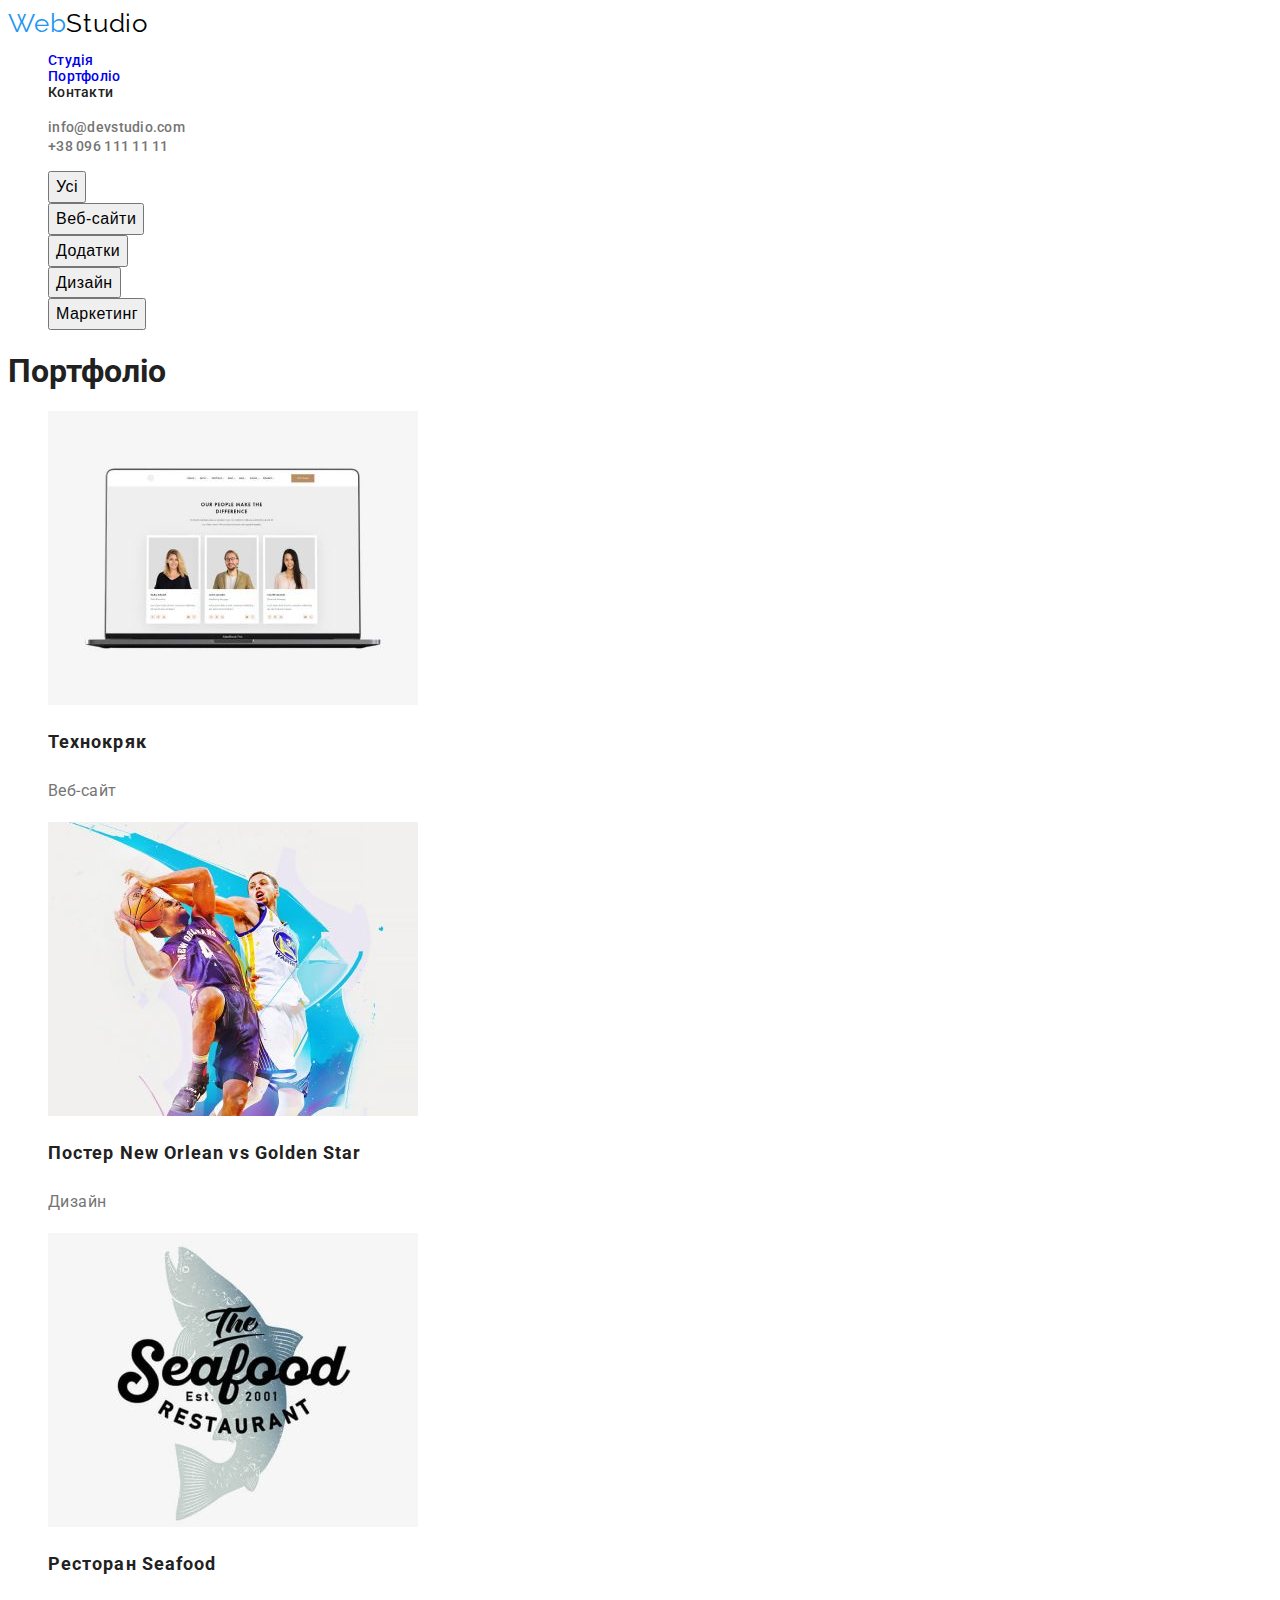
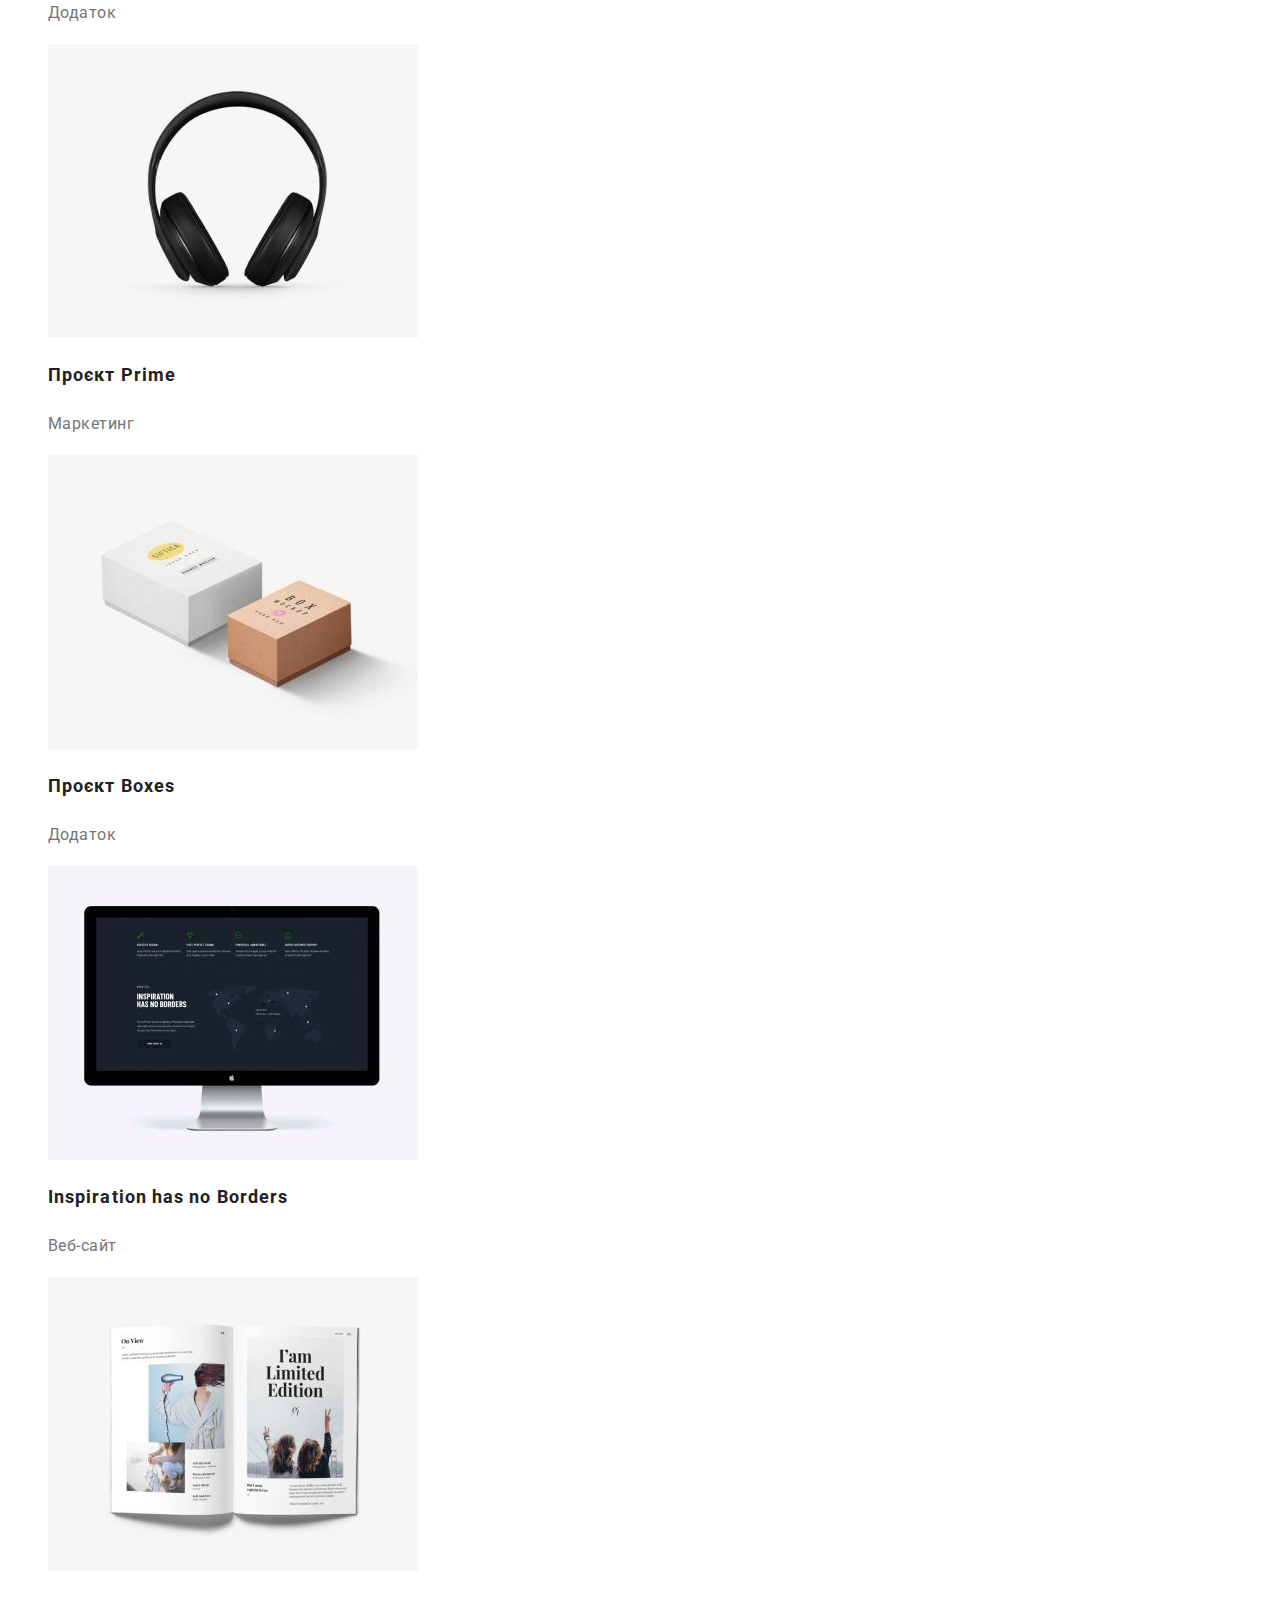
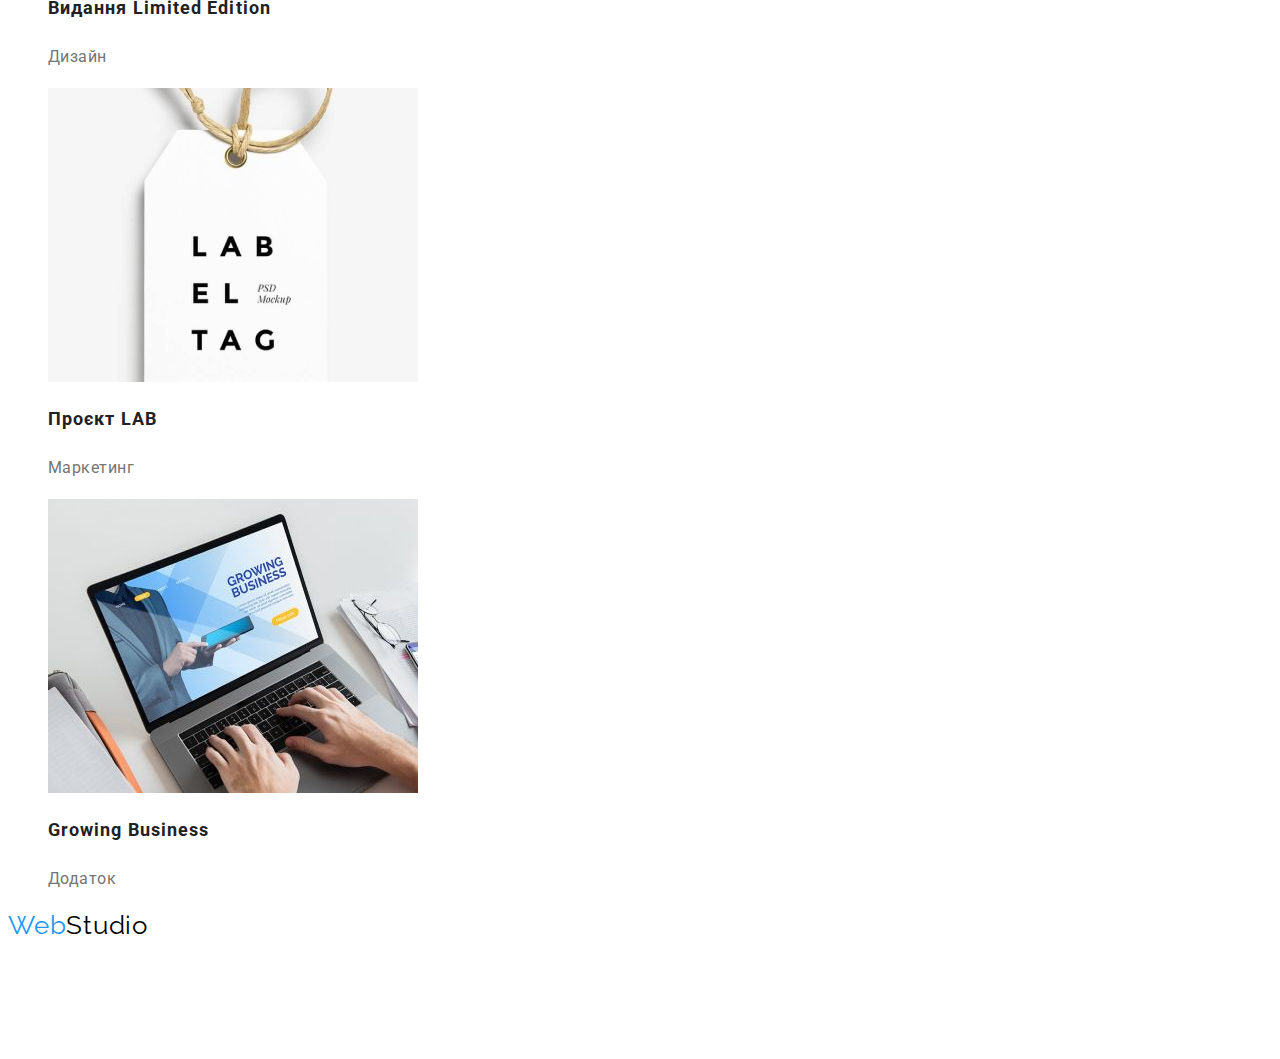
==== portfolio.html @ 59c8f9dd "Fixes" ====
<!DOCTYPE html>
<html lang="uk">
  <head>
    <meta charset="UTF-8" />
    <meta http-equiv="X-UA-Compatible" content="IE=edge" />
    <meta name="viewport" content="width=device-width, initial-scale=1.0" />
    <link rel="preconnect" href="https://fonts.googleapis.com" />
    <link rel="preconnect" href="https://fonts.gstatic.com" crossorigin />
    <link
      href="https://fonts.googleapis.com/css2?family=Montserrat:wght@400;700&family=Raleway:wght@700&family=Roboto:wght@400;500;700;900&display=swap"
      rel="stylesheet"
    />
    <link rel="stylesheet" href="./css/styles.css" />
    <title>Портфоліо</title>
  </head>
  <body>
    <header class="header">
      <a href="./index.html" class="logo"><span>Web</span>Studio</a>
      <nav class="nav">
        <ul class="nav-list">
          <li class="nav-list-item"><a href="./index.html" class="link">Студія</a></li>
          <li class="nav-list-item"><a href="./portfolio.html" class="link">Портфоліо</a></li>
          <li class="nav-list-item"><a href="" class="link">Контакти</a></li>
        </ul>
      </nav>
      <ul class="contacts">
        <li class="contacts-list-item">
          <a href="mailto:info@devstudio.com" class="link">info@devstudio.com</a>
        </li>
        <li class="contacts-list-item">
          <a href="tel:+380961111111" class="link">+38 096 111 11 11</a>
        </li>
      </ul>
    </header>
    <main>
      <ul class="filter-list">
        <li class="filter-list-button"><button type="button" class="button">Усі</button></li>
        <li class="filter-list-button"><button type="button" class="button">Веб-сайти</button></li>
        <li class="filter-list-button"><button type="button" class="button">Додатки</button></li>
        <li class="filter-list-button"><button type="button" class="button">Дизайн</button></li>
        <li class="filter-list-button"><button type="button" class="button">Маркетинг</button></li>
      </ul>
      <section class="portfolio">
        <h1 class="portfolio-title">Портфоліо</h1>
        <ul class="portfolio-list">
          <li class="portfolio-list-item">
            <img src="./images/portfolio-1.jpg" alt="Технокряк" />
            <h2 class="title">Технокряк</h2>
            <p class="text">Веб-сайт</p>
          </li>
          <li class="portfolio-list-item">
            <img src="./images/portfolio-2.jpg" alt="Постер New Orlean vs Golden Star" />
            <h2 class="title">Постер New Orlean vs Golden Star</h2>
            <p class="text">Дизайн</p>
          </li>
          <li class="portfolio-list-item">
            <img src="./images/portfolio-3.jpg" alt="Ресторан Seafood" />
            <h2 class="title">Ресторан Seafood</h2>
            <p class="text">Додаток</p>
          </li>
          <li class="portfolio-list-item">
            <img src="./images/portfolio-4.jpg" alt="Проєкт Prime" />
            <h2 class="title">Проєкт Prime</h2>
            <p class="text">Маркетинг</p>
          </li>
          <li class="portfolio-list-item">
            <img src="./images/portfolio-5.jpg" alt="Проєкт Boxes" />
            <h2 class="title">Проєкт Boxes</h2>
            <p class="text">Додаток</p>
          </li>
          <li class="portfolio-list-item">
            <img src="./images/portfolio-6.jpg" alt="Inspiration has no Borders" />
            <h2 class="title">Inspiration has no Borders</h2>
            <p class="text">Веб-сайт</p>
          </li>
          <li class="portfolio-list-item">
            <img src="./images/portfolio-7.jpg" alt="Видання Limited Edition" />
            <h2 class="title">Видання Limited Edition</h2>
            <p class="text">Дизайн</p>
          </li>
          <li class="portfolio-list-item">
            <img src="./images/portfolio-8.jpg" alt="Проєкт LAB" />
            <h2 class="title">Проєкт LAB</h2>
            <p class="text">Маркетинг</p>
          </li>
          <li class="portfolio-list-item">
            <img src="./images/portfolio-9.jpg" alt="Growing Business" />
            <h2 class="title">Growing Business</h2>
            <p class="text">Додаток</p>
          </li>
        </ul>
      </section>
    </main>
    <footer class="footer">
      <a href="./index.html" class="logo"><span>Web</span>Studio</a>
      <address class="address">
        <p class="location">м. Київ, пр-т Лесі Українки, 26</p>
        <ul class="footer-contacts">
          <li class="footer-contacts-item">
            <a href="mailto:info@devstudio.com" class="link">info@devstudio.com</a>
          </li>
          <li class="footer-contacts-item">
            <a href="tel:+380961111111" class="link">+38 096 111 11 11</a>
          </li>
        </ul>
      </address>
    </footer>
  </body>
</html>
---- css/styles.css ----
/* rules for fonts
font-family: 'Montserrat', sans-serif;
font-family: 'Raleway', sans-serif;
font-family: 'Roboto', sans-serif; */

/* colors */
:root {
  --primary-background-color: #ffffff;
  --secondary-background-color: #2f303a;
  --tertiary-background-color: #f5f4fa;
  --accent-color: #2196f3;
  --primary-text-color: #212121;
  --secondary-text-color: #757575;
  --tertiary-text-color: #ffffff;
  --secondary-text-color-transparency: #ffffff99;
  --logo-color: #000000;
  --cards-border-color: #eeeeee;
  --unknown-color: #ececec;
}

/* global */
body {
  font-family: 'Roboto', sans-serif;
  color: var(--primary-text-color);
  background-color: var(--primary-background-color);
}

/* index */

/* main */

/* header */

/* logo */

.logo {
  text-decoration: none;
  font-family: 'Raleway', sans-serif;
  font-size: 26px;
  line-height: 119%;
  letter-spacing: 0.03em;
  color: var(--logo-color);
}

.logo span {
  color: var(--accent-color);
}

/* nav */

.nav-list {
  list-style: none;
}

.nav {
  font-weight: 500;
  font-size: 14px;
  line-height: 114%;
  letter-spacing: 0.02em;
}

.nav .link {
  text-decoration: none;
}

.nav .link:visited,
.nav .link:active {
  color: var(--primary-text-color);
}

.nav .link:hover,
.nav .link:focus {
  color: var(--accent-color);
}

/* contacts */

.contacts {
  list-style: none;
}

.contacts .link {
  font-weight: 500;
  font-size: 14px;
  line-height: 114%;
  letter-spacing: 0.02em;
  text-decoration: none;
  color: var(--secondary-text-color);
}

.contacts .link:visited {
  color: var(--secondary-text-color);
}

.contacts .link:hover,
.contacts .link:focus {
  color: var(--accent-color);
}

/* solutions */

.section-solutions .title {
  font-weight: 900;
  font-size: 44px;
  line-height: 136%;
  text-align: center;
  letter-spacing: 0.06em;
  text-transform: uppercase;
  color: var(--tertiary-text-color);
}

.section-solutions .button {
  font-weight: 700;
  font-size: 16px;
  line-height: 188%;
  letter-spacing: 0.06em;
  color: var(--tertiary-text-color);
  background-color: var(--accent-color);
  cursor: pointer;
}

/* benefits */

.benefits-list {
  list-style: none;
}

.benefits .title {
  font-weight: 700;
  font-size: 14px;
  line-height: 114%;
  letter-spacing: 0.03em;
  text-transform: uppercase;
}

.benefits .text {
  font-weight: 400;
  font-size: 14px;
  line-height: 171%;
  letter-spacing: 0.03em;
  color: var(--secondary-text-color);
}

/* work */

.work-title {
  font-weight: 700;
  font-size: 36px;
  line-height: 144%;
  text-align: center;
  letter-spacing: 0.03em;
}

.work-list {
  list-style: none;
}

/* team */

.team-title {
  font-weight: 700;
  font-size: 36px;
  line-height: 144%;
  text-align: center;
  letter-spacing: 0.03em;
}

.team-list {
  list-style: none;
}

.team .title {
  font-weight: 500;
  font-size: 16px;
  line-height: 119%;
  text-align: center;
  letter-spacing: 0.03em;
}

.team .text {
  font-size: 16px;
  line-height: 119%;
  text-align: center;
  letter-spacing: 0.03em;
  color: var(--secondary-text-color);
}

/* footer */

.footer .location {
  font-style: normal;
  font-weight: 400;
  font-size: 14px;
  line-height: 171%;
  letter-spacing: 0.03em;
  color: var(--tertiary-text-color);
}

.footer-contacts {
  list-style: none;
}

.footer .link {
  font-style: normal;
  font-size: 14px;
  line-height: 171%;
  letter-spacing: 0.03em;
  color: var(--secondary-text-color-transparency);
}

/* portfolio */

.filter-list {
  list-style: none;
}

.filter-list .button {
  font-weight: 500;
  font-size: 16px;
  line-height: 162%;
  text-align: center;
  letter-spacing: 0.03em;
}

.filter-list .button:hover {
  color: var(--tertiary-text-color);
  background-color: var(--accent-color);
  cursor: pointer;
}

.portfolio-list {
  list-style: none;
}

.portfolio .title {
  font-weight: 700;
  font-size: 18px;
  line-height: 200%;
  letter-spacing: 0.06em;
}

.portfolio .text {
  font-size: 16px;
  line-height: 188%;
  letter-spacing: 0.03em;
  color: var(--secondary-text-color);
}
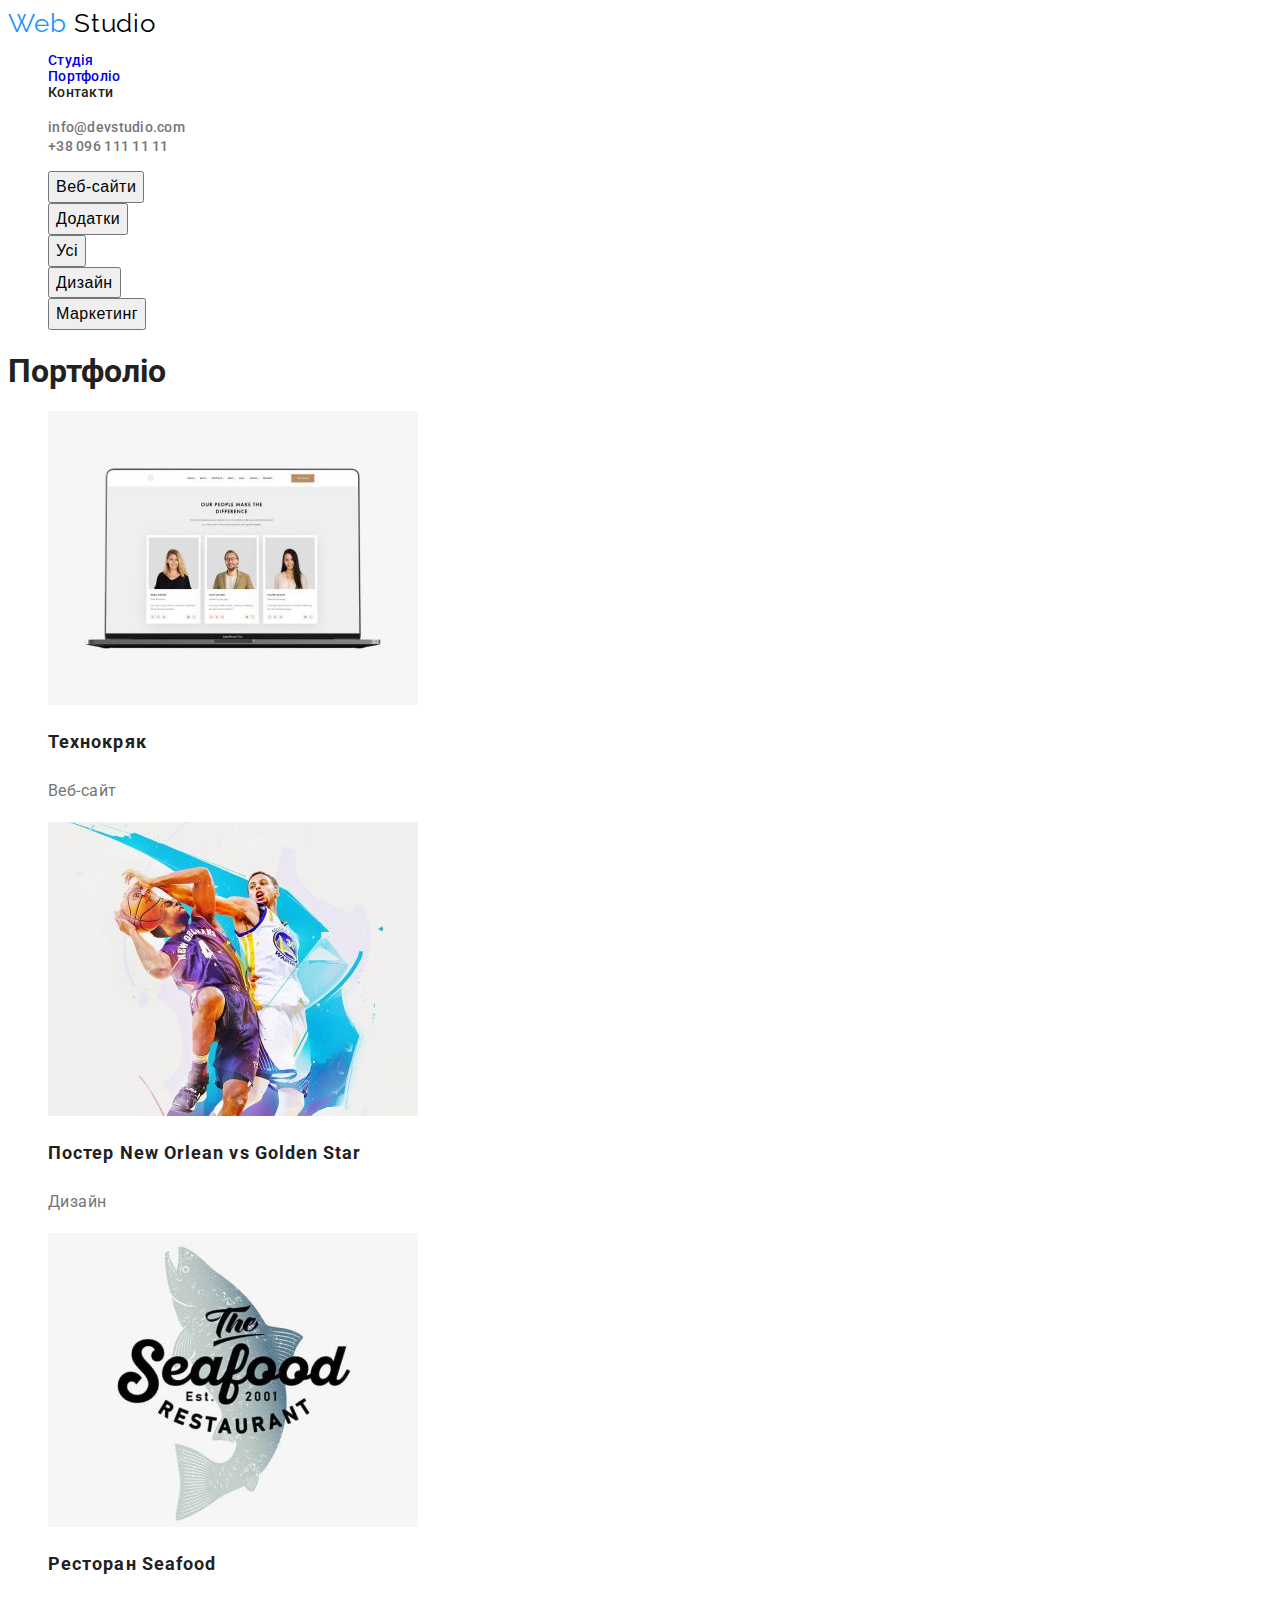
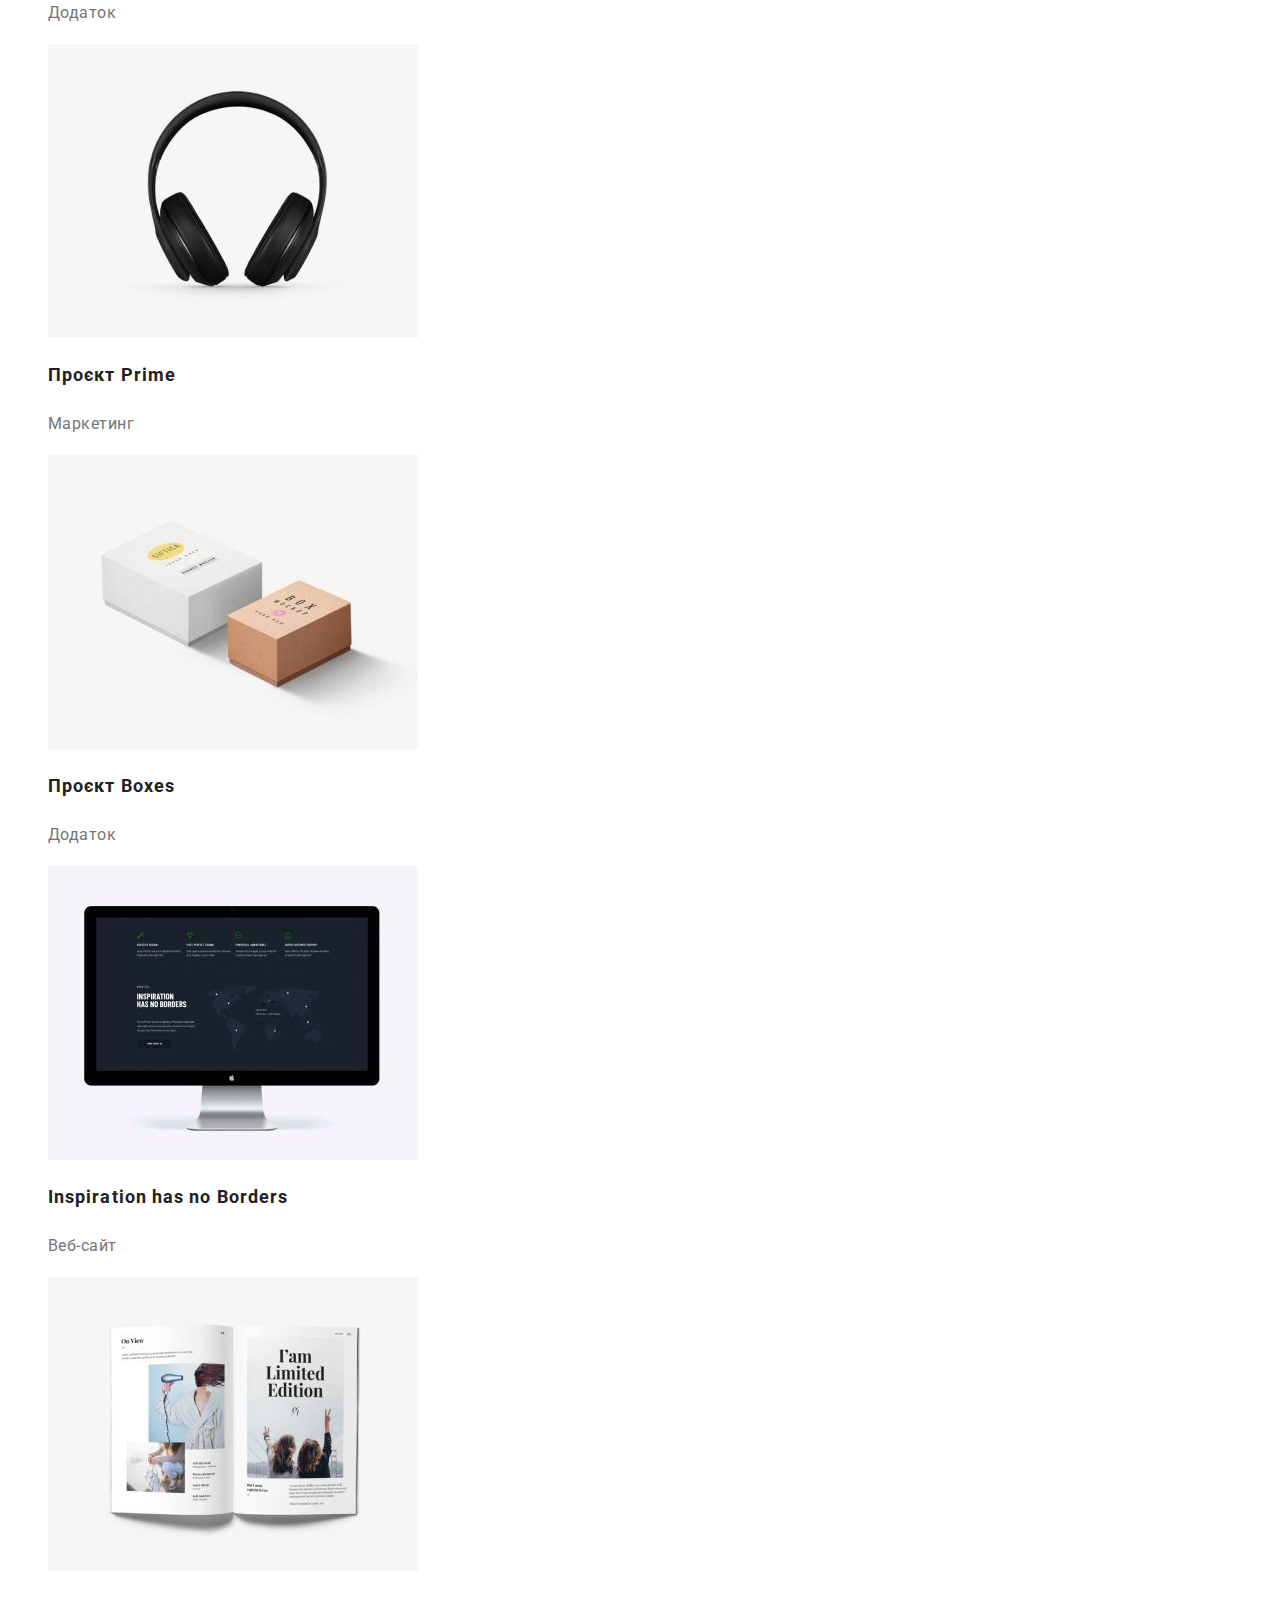
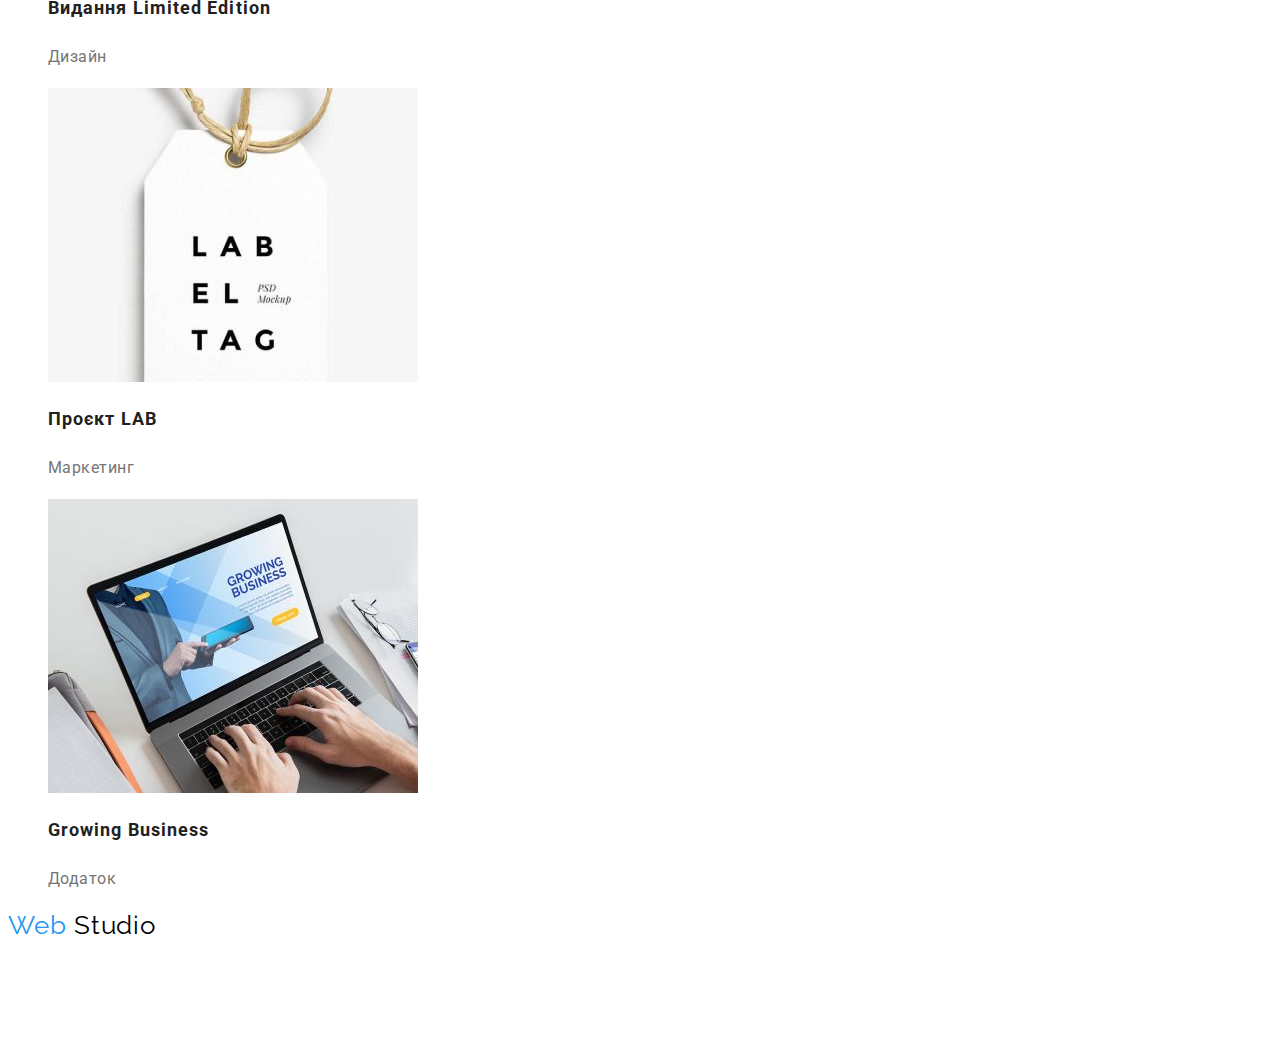
==== commit 7e332283: "Fix prettier, minor fixes" ====
--- a/portfolio.html
+++ b/portfolio.html
@@ -1,109 +1,115 @@
 <!DOCTYPE html>
 <html lang="uk">
-  <head>
-    <meta charset="UTF-8" />
-    <meta http-equiv="X-UA-Compatible" content="IE=edge" />
-    <meta name="viewport" content="width=device-width, initial-scale=1.0" />
-    <link rel="preconnect" href="https://fonts.googleapis.com" />
-    <link rel="preconnect" href="https://fonts.gstatic.com" crossorigin />
-    <link
-      href="https://fonts.googleapis.com/css2?family=Montserrat:wght@400;700&family=Raleway:wght@700&family=Roboto:wght@400;500;700;900&display=swap"
-      rel="stylesheet"
-    />
-    <link rel="stylesheet" href="./css/styles.css" />
-    <title>Портфоліо</title>
-  </head>
-  <body>
-    <header class="header">
-      <a href="./index.html" class="logo"><span>Web</span>Studio</a>
-      <nav class="nav">
-        <ul class="nav-list">
-          <li class="nav-list-item"><a href="./index.html" class="link">Студія</a></li>
-          <li class="nav-list-item"><a href="./portfolio.html" class="link">Портфоліо</a></li>
-          <li class="nav-list-item"><a href="" class="link">Контакти</a></li>
-        </ul>
-      </nav>
-      <ul class="contacts">
-        <li class="contacts-list-item">
-          <a href="mailto:info@devstudio.com" class="link">info@devstudio.com</a>
-        </li>
-        <li class="contacts-list-item">
-          <a href="tel:+380961111111" class="link">+38 096 111 11 11</a>
-        </li>
-      </ul>
-    </header>
-    <main>
-      <ul class="filter-list">
-        <li class="filter-list-button"><button type="button" class="button">Усі</button></li>
-        <li class="filter-list-button"><button type="button" class="button">Веб-сайти</button></li>
-        <li class="filter-list-button"><button type="button" class="button">Додатки</button></li>
-        <li class="filter-list-button"><button type="button" class="button">Дизайн</button></li>
-        <li class="filter-list-button"><button type="button" class="button">Маркетинг</button></li>
-      </ul>
-      <section class="portfolio">
-        <h1 class="portfolio-title">Портфоліо</h1>
-        <ul class="portfolio-list">
-          <li class="portfolio-list-item">
-            <img src="./images/portfolio-1.jpg" alt="Технокряк" />
-            <h2 class="title">Технокряк</h2>
-            <p class="text">Веб-сайт</p>
-          </li>
-          <li class="portfolio-list-item">
-            <img src="./images/portfolio-2.jpg" alt="Постер New Orlean vs Golden Star" />
-            <h2 class="title">Постер New Orlean vs Golden Star</h2>
-            <p class="text">Дизайн</p>
-          </li>
-          <li class="portfolio-list-item">
-            <img src="./images/portfolio-3.jpg" alt="Ресторан Seafood" />
-            <h2 class="title">Ресторан Seafood</h2>
-            <p class="text">Додаток</p>
-          </li>
-          <li class="portfolio-list-item">
-            <img src="./images/portfolio-4.jpg" alt="Проєкт Prime" />
-            <h2 class="title">Проєкт Prime</h2>
-            <p class="text">Маркетинг</p>
-          </li>
-          <li class="portfolio-list-item">
-            <img src="./images/portfolio-5.jpg" alt="Проєкт Boxes" />
-            <h2 class="title">Проєкт Boxes</h2>
-            <p class="text">Додаток</p>
-          </li>
-          <li class="portfolio-list-item">
-            <img src="./images/portfolio-6.jpg" alt="Inspiration has no Borders" />
-            <h2 class="title">Inspiration has no Borders</h2>
-            <p class="text">Веб-сайт</p>
-          </li>
-          <li class="portfolio-list-item">
-            <img src="./images/portfolio-7.jpg" alt="Видання Limited Edition" />
-            <h2 class="title">Видання Limited Edition</h2>
-            <p class="text">Дизайн</p>
-          </li>
-          <li class="portfolio-list-item">
-            <img src="./images/portfolio-8.jpg" alt="Проєкт LAB" />
-            <h2 class="title">Проєкт LAB</h2>
-            <p class="text">Маркетинг</p>
-          </li>
-          <li class="portfolio-list-item">
-            <img src="./images/portfolio-9.jpg" alt="Growing Business" />
-            <h2 class="title">Growing Business</h2>
-            <p class="text">Додаток</p>
-          </li>
-        </ul>
-      </section>
-    </main>
-    <footer class="footer">
-      <a href="./index.html" class="logo"><span>Web</span>Studio</a>
-      <address class="address">
-        <p class="location">м. Київ, пр-т Лесі Українки, 26</p>
-        <ul class="footer-contacts">
-          <li class="footer-contacts-item">
-            <a href="mailto:info@devstudio.com" class="link">info@devstudio.com</a>
-          </li>
-          <li class="footer-contacts-item">
-            <a href="tel:+380961111111" class="link">+38 096 111 11 11</a>
-          </li>
-        </ul>
-      </address>
-    </footer>
-  </body>
+	<head>
+		<meta charset="UTF-8" />
+		<meta http-equiv="X-UA-Compatible" content="IE=edge" />
+		<meta name="viewport" content="width=device-width, initial-scale=1.0" />
+		<link rel="preconnect" href="https://fonts.googleapis.com" />
+		<link rel="preconnect" href="https://fonts.gstatic.com" crossorigin />
+		<link
+			href="https://fonts.googleapis.com/css2?family=Montserrat:wght@400;700&family=Raleway:wght@700&family=Roboto:wght@400;500;700;900&display=swap"
+			rel="stylesheet"
+		/>
+		<link rel="stylesheet" href="./css/styles.css" />
+		<title>Портфоліо</title>
+	</head>
+	<body>
+		<header class="header">
+			<a class="logo" href="./index.html">
+				<span class="logo-accent">Web</span>
+				Studio
+			</a>
+			<nav class="nav">
+				<ul class="nav-list">
+					<li class="nav-list-item"><a href="./index.html" class="link">Студія</a></li>
+					<li class="nav-list-item"><a href="./portfolio.html" class="link">Портфоліо</a></li>
+					<li class="nav-list-item"><a href="" class="link">Контакти</a></li>
+				</ul>
+			</nav>
+			<ul class="contacts">
+				<li class="contacts-list-item">
+					<a class="link" href="mailto:info@devstudio.com">info@devstudio.com</a>
+				</li>
+				<li class="contacts-list-item">
+					<a class="link" href="tel:+380961111111">+38 096 111 11 11</a>
+				</li>
+			</ul>
+		</header>
+		<main>
+			<ul class="filter-list">
+				<li class="filter-list-button"><button class="button" type="button">Веб-сайти</button></li>
+				<li class="filter-list-button"><button class="button" type="button">Додатки</button></li>
+				<li class="filter-list-button"><button class="button" type="button">Усі</button></li>
+				<li class="filter-list-button"><button class="button" type="button">Дизайн</button></li>
+				<li class="filter-list-button"><button class="button" type="button">Маркетинг</button></li>
+			</ul>
+			<section class="portfolio">
+				<h1 class="portfolio-title">Портфоліо</h1>
+				<ul class="portfolio-list">
+					<li class="portfolio-list-item">
+						<img src="./images/portfolio-1.jpg" alt="Технокряк" width="370" height="294" />
+						<h2 class="title">Технокряк</h2>
+						<p class="text">Веб-сайт</p>
+					</li>
+					<li class="portfolio-list-item">
+						<img src="./images/portfolio-2.jpg" alt="Постер New Orlean vs Golden Star" width="370" height="294" />
+						<h2 class="title">Постер New Orlean vs Golden Star</h2>
+						<p class="text">Дизайн</p>
+					</li>
+					<li class="portfolio-list-item">
+						<img src="./images/portfolio-3.jpg" alt="Ресторан Seafood" width="370" height="294" />
+						<h2 class="title">Ресторан Seafood</h2>
+						<p class="text">Додаток</p>
+					</li>
+					<li class="portfolio-list-item">
+						<img src="./images/portfolio-4.jpg" alt="Проєкт Prime" width="370" height="294" />
+						<h2 class="title">Проєкт Prime</h2>
+						<p class="text">Маркетинг</p>
+					</li>
+					<li class="portfolio-list-item">
+						<img src="./images/portfolio-5.jpg" alt="Проєкт Boxes" width="370" height="294" />
+						<h2 class="title">Проєкт Boxes</h2>
+						<p class="text">Додаток</p>
+					</li>
+					<li class="portfolio-list-item">
+						<img src="./images/portfolio-6.jpg" alt="Inspiration has no Borders" width="370" height="294" />
+						<h2 class="title">Inspiration has no Borders</h2>
+						<p class="text">Веб-сайт</p>
+					</li>
+					<li class="portfolio-list-item">
+						<img src="./images/portfolio-7.jpg" alt="Видання Limited Edition" width="370" height="294" />
+						<h2 class="title">Видання Limited Edition</h2>
+						<p class="text">Дизайн</p>
+					</li>
+					<li class="portfolio-list-item">
+						<img src="./images/portfolio-8.jpg" alt="Проєкт LAB" width="370" height="294" />
+						<h2 class="title">Проєкт LAB</h2>
+						<p class="text">Маркетинг</p>
+					</li>
+					<li class="portfolio-list-item">
+						<img src="./images/portfolio-9.jpg" alt="Growing Business" width="370" height="294" />
+						<h2 class="title">Growing Business</h2>
+						<p class="text">Додаток</p>
+					</li>
+				</ul>
+			</section>
+		</main>
+		<footer class="footer">
+			<a class="logo" href="./index.html">
+				<span class="logo-accent">Web</span>
+				Studio
+			</a>
+			<address class="address">
+				<p class="location">м. Київ, пр-т Лесі Українки, 26</p>
+				<ul class="footer-contacts">
+					<li class="footer-contacts-item">
+						<a class="link" href="mailto:info@devstudio.com">info@devstudio.com</a>
+					</li>
+					<li class="footer-contacts-item">
+						<a class="link" href="tel:+380961111111">+38 096 111 11 11</a>
+					</li>
+				</ul>
+			</address>
+		</footer>
+	</body>
 </html>
--- a/css/styles.css
+++ b/css/styles.css
@@ -1,28 +1,25 @@
-/* rules for fonts
-font-family: 'Montserrat', sans-serif;
-font-family: 'Raleway', sans-serif;
-font-family: 'Roboto', sans-serif; */
-
 /* colors */
+
 :root {
-  --primary-background-color: #ffffff;
-  --secondary-background-color: #2f303a;
-  --tertiary-background-color: #f5f4fa;
-  --accent-color: #2196f3;
-  --primary-text-color: #212121;
-  --secondary-text-color: #757575;
-  --tertiary-text-color: #ffffff;
-  --secondary-text-color-transparency: #ffffff99;
-  --logo-color: #000000;
-  --cards-border-color: #eeeeee;
-  --unknown-color: #ececec;
+	--primary-background-color: #ffffff;
+	--secondary-background-color: #2f303a;
+	--tertiary-background-color: #f5f4fa;
+	--accent-color: #2196f3;
+	--primary-text-color: #212121;
+	--secondary-text-color: #757575;
+	--tertiary-text-color: #ffffff;
+	--secondary-text-color-transparency: #ffffff99;
+	--logo-color: #000000;
+	--cards-border-color: #eeeeee;
+	--unknown-color: #ececec;
 }
 
 /* global */
+
 body {
-  font-family: 'Roboto', sans-serif;
-  color: var(--primary-text-color);
-  background-color: var(--primary-background-color);
+	font-family: "Roboto", "Arial", "Tahoma", sans-serif;
+	color: var(--primary-text-color);
+	background-color: var(--primary-background-color);
 }
 
 /* index */
@@ -34,214 +31,218 @@
 /* logo */
 
 .logo {
-  text-decoration: none;
-  font-family: 'Raleway', sans-serif;
-  font-size: 26px;
-  line-height: 119%;
-  letter-spacing: 0.03em;
-  color: var(--logo-color);
-}
-
-.logo span {
-  color: var(--accent-color);
+	text-decoration: none;
+	font-family: "Raleway", sans-serif;
+	font-size: 26px;
+	line-height: 119%;
+	letter-spacing: 0.03em;
+	color: var(--logo-color);
+}
+
+.logo-accent {
+	color: var(--accent-color);
 }
 
 /* nav */
 
 .nav-list {
-  list-style: none;
+	list-style: none;
 }
 
 .nav {
-  font-weight: 500;
-  font-size: 14px;
-  line-height: 114%;
-  letter-spacing: 0.02em;
+	font-weight: 500;
+	font-size: 14px;
+	line-height: 114%;
+	letter-spacing: 0.02em;
 }
 
 .nav .link {
-  text-decoration: none;
+	text-decoration: none;
 }
 
 .nav .link:visited,
 .nav .link:active {
-  color: var(--primary-text-color);
+	color: var(--primary-text-color);
 }
 
 .nav .link:hover,
 .nav .link:focus {
-  color: var(--accent-color);
+	color: var(--accent-color);
 }
 
 /* contacts */
 
 .contacts {
-  list-style: none;
+	list-style: none;
 }
 
 .contacts .link {
-  font-weight: 500;
-  font-size: 14px;
-  line-height: 114%;
-  letter-spacing: 0.02em;
-  text-decoration: none;
-  color: var(--secondary-text-color);
+	font-weight: 500;
+	font-size: 14px;
+	line-height: 114%;
+	letter-spacing: 0.02em;
+	text-decoration: none;
+	color: var(--secondary-text-color);
 }
 
 .contacts .link:visited {
-  color: var(--secondary-text-color);
+	color: var(--secondary-text-color);
 }
 
 .contacts .link:hover,
 .contacts .link:focus {
-  color: var(--accent-color);
+	color: var(--accent-color);
 }
 
 /* solutions */
 
 .section-solutions .title {
-  font-weight: 900;
-  font-size: 44px;
-  line-height: 136%;
-  text-align: center;
-  letter-spacing: 0.06em;
-  text-transform: uppercase;
-  color: var(--tertiary-text-color);
+	font-weight: 900;
+	font-size: 44px;
+	line-height: 136%;
+	text-align: center;
+	letter-spacing: 0.06em;
+	text-transform: uppercase;
+	color: var(--tertiary-text-color);
 }
 
 .section-solutions .button {
-  font-weight: 700;
-  font-size: 16px;
-  line-height: 188%;
-  letter-spacing: 0.06em;
-  color: var(--tertiary-text-color);
-  background-color: var(--accent-color);
-  cursor: pointer;
+	font-weight: 700;
+	font-size: 16px;
+	line-height: 188%;
+	letter-spacing: 0.06em;
+	color: var(--tertiary-text-color);
+	background-color: var(--accent-color);
+	cursor: pointer;
 }
 
 /* benefits */
 
 .benefits-list {
-  list-style: none;
+	list-style: none;
 }
 
 .benefits .title {
-  font-weight: 700;
-  font-size: 14px;
-  line-height: 114%;
-  letter-spacing: 0.03em;
-  text-transform: uppercase;
+	font-weight: 700;
+	font-size: 14px;
+	line-height: 114%;
+	letter-spacing: 0.03em;
+	text-transform: uppercase;
 }
 
 .benefits .text {
-  font-weight: 400;
-  font-size: 14px;
-  line-height: 171%;
-  letter-spacing: 0.03em;
-  color: var(--secondary-text-color);
+	font-size: 14px;
+	line-height: 171%;
+	letter-spacing: 0.03em;
+	color: var(--secondary-text-color);
 }
 
 /* work */
 
 .work-title {
-  font-weight: 700;
-  font-size: 36px;
-  line-height: 144%;
-  text-align: center;
-  letter-spacing: 0.03em;
+	font-weight: 700;
+	font-size: 36px;
+	line-height: 117%;
+	text-align: center;
+	letter-spacing: 0.03em;
 }
 
 .work-list {
-  list-style: none;
+	list-style: none;
 }
 
 /* team */
 
 .team-title {
-  font-weight: 700;
-  font-size: 36px;
-  line-height: 144%;
-  text-align: center;
-  letter-spacing: 0.03em;
+	font-weight: 700;
+	font-size: 36px;
+	line-height: 117%;
+	text-align: center;
+	letter-spacing: 0.03em;
 }
 
 .team-list {
-  list-style: none;
+	list-style: none;
 }
 
 .team .title {
-  font-weight: 500;
-  font-size: 16px;
-  line-height: 119%;
-  text-align: center;
-  letter-spacing: 0.03em;
+	font-weight: 500;
+	font-size: 16px;
+	line-height: 119%;
+	text-align: center;
+	letter-spacing: 0.03em;
 }
 
 .team .text {
-  font-size: 16px;
-  line-height: 119%;
-  text-align: center;
-  letter-spacing: 0.03em;
-  color: var(--secondary-text-color);
+	font-size: 16px;
+	line-height: 119%;
+	text-align: center;
+	letter-spacing: 0.03em;
+	color: var(--secondary-text-color);
 }
 
 /* footer */
 
 .footer .location {
-  font-style: normal;
-  font-weight: 400;
-  font-size: 14px;
-  line-height: 171%;
-  letter-spacing: 0.03em;
-  color: var(--tertiary-text-color);
+	font-style: normal;
+	font-size: 14px;
+	line-height: 171%;
+	letter-spacing: 0.03em;
+	color: var(--tertiary-text-color);
 }
 
 .footer-contacts {
-  list-style: none;
+	list-style: none;
 }
 
 .footer .link {
-  font-style: normal;
-  font-size: 14px;
-  line-height: 171%;
-  letter-spacing: 0.03em;
-  color: var(--secondary-text-color-transparency);
+	font-style: normal;
+	font-size: 14px;
+	line-height: 171%;
+	letter-spacing: 0.03em;
+	color: var(--secondary-text-color-transparency);
+}
+
+.footer .link:hover,
+.footer .link:focus {
+	color: var(--accent-color);
 }
 
 /* portfolio */
 
 .filter-list {
-  list-style: none;
+	list-style: none;
 }
 
 .filter-list .button {
-  font-weight: 500;
-  font-size: 16px;
-  line-height: 162%;
-  text-align: center;
-  letter-spacing: 0.03em;
-}
-
-.filter-list .button:hover {
-  color: var(--tertiary-text-color);
-  background-color: var(--accent-color);
-  cursor: pointer;
+	font-weight: 500;
+	font-size: 16px;
+	line-height: 162%;
+	text-align: center;
+	letter-spacing: 0.03em;
+}
+
+.filter-list .button:hover,
+.filter-list .button:focus {
+	color: var(--tertiary-text-color);
+	background-color: var(--accent-color);
+	cursor: pointer;
 }
 
 .portfolio-list {
-  list-style: none;
+	list-style: none;
 }
 
 .portfolio .title {
-  font-weight: 700;
-  font-size: 18px;
-  line-height: 200%;
-  letter-spacing: 0.06em;
+	font-weight: 700;
+	font-size: 18px;
+	line-height: 200%;
+	letter-spacing: 0.06em;
 }
 
 .portfolio .text {
-  font-size: 16px;
-  line-height: 188%;
-  letter-spacing: 0.03em;
-  color: var(--secondary-text-color);
-}
+	font-size: 16px;
+	line-height: 188%;
+	letter-spacing: 0.03em;
+	color: var(--secondary-text-color);
+}
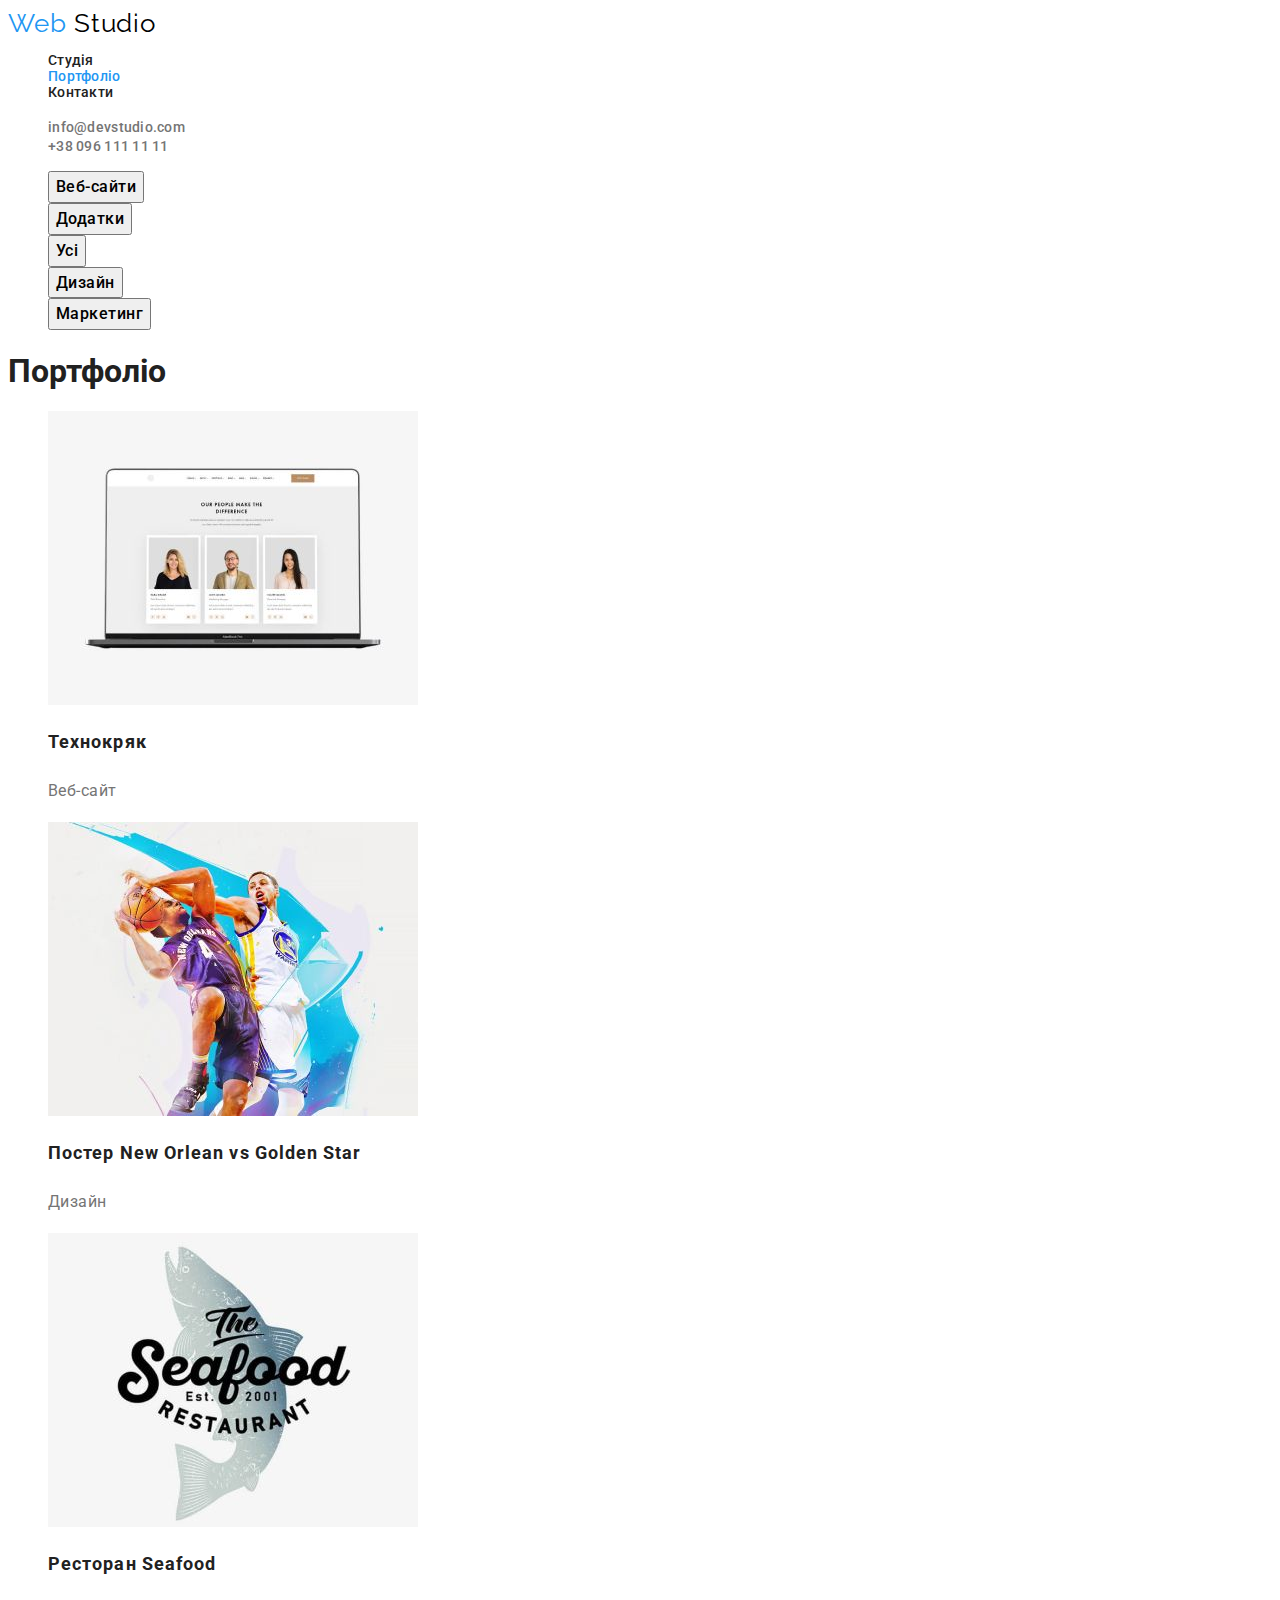
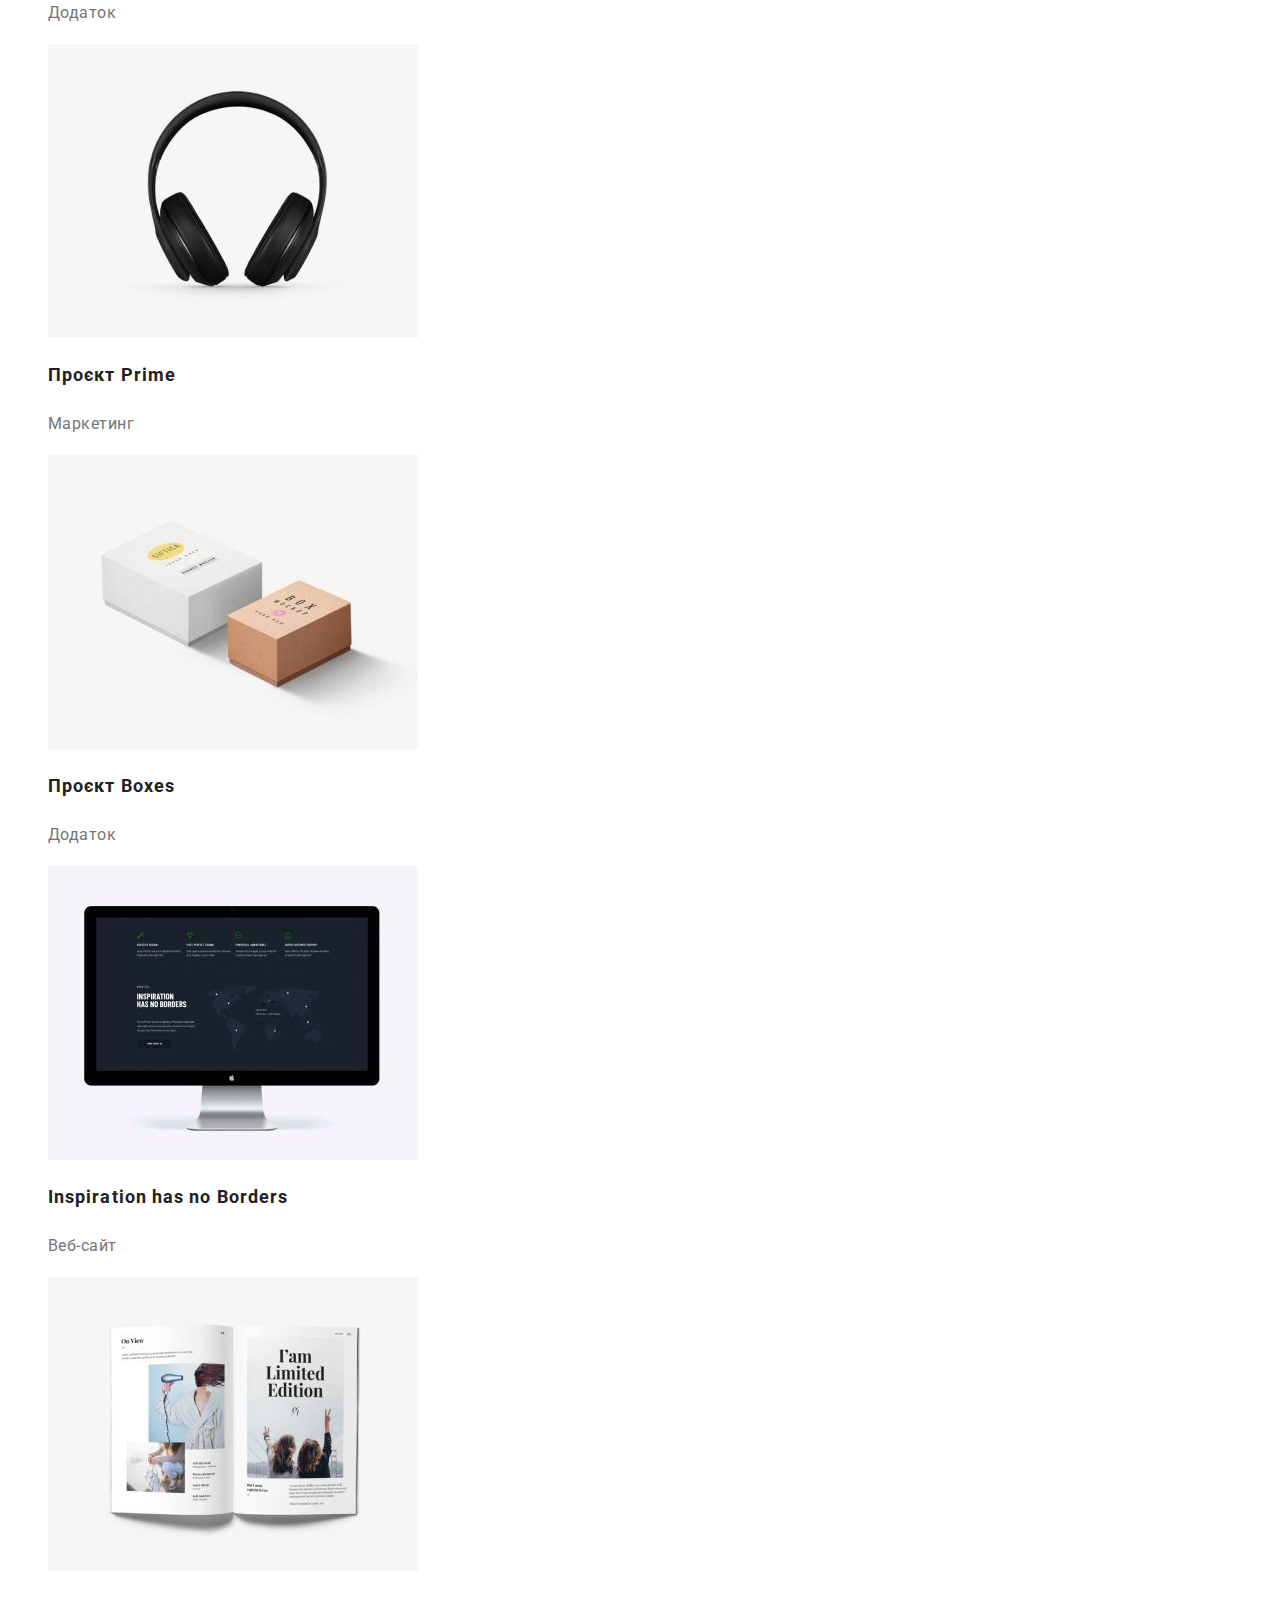
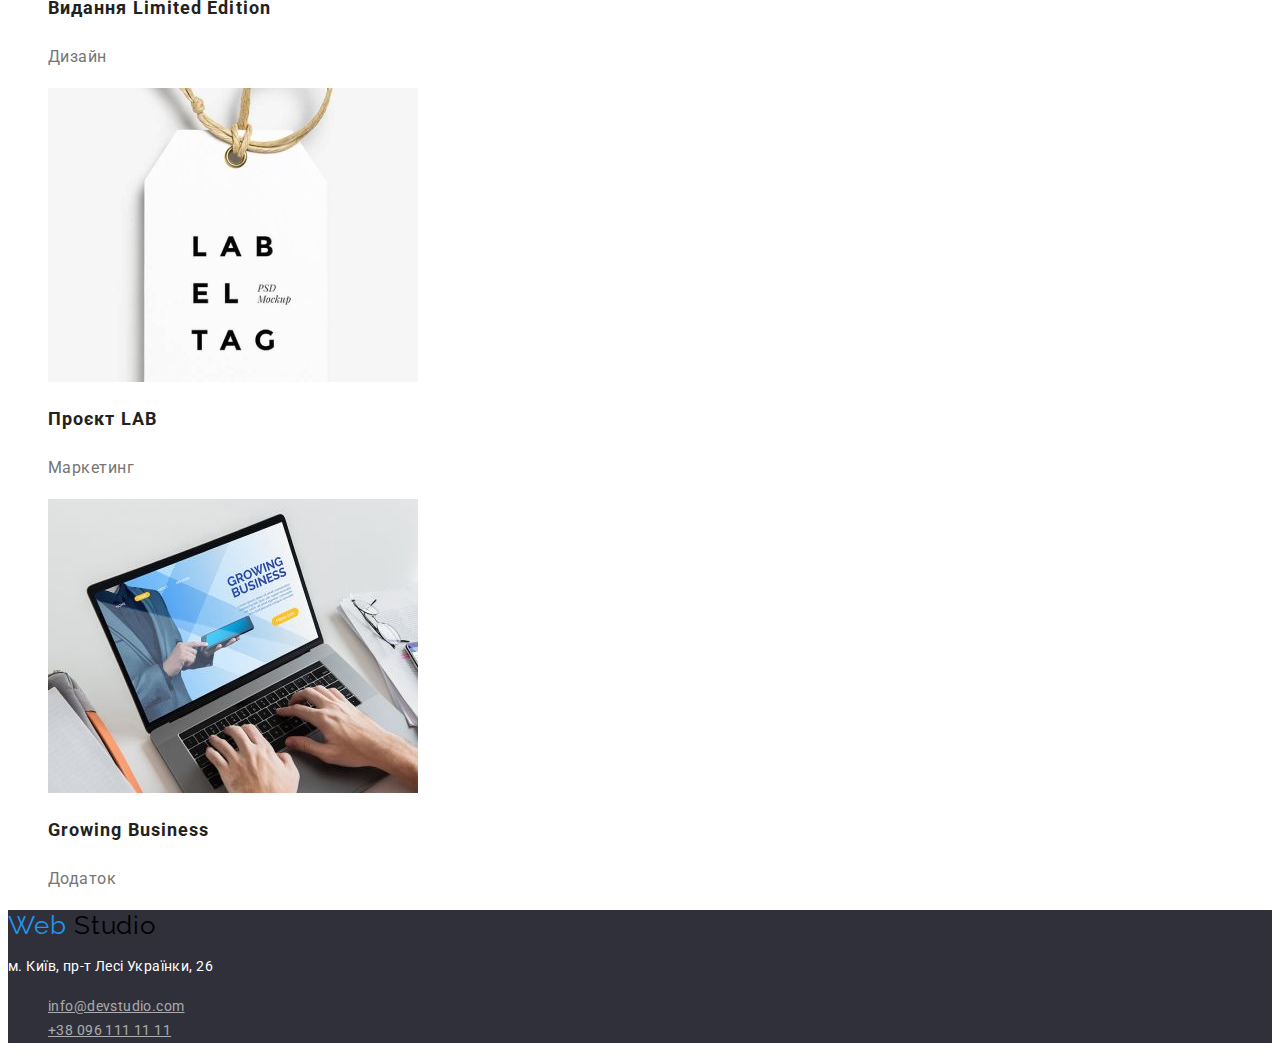
==== commit 3a34e529: "Fixes" ====
--- a/portfolio.html
+++ b/portfolio.html
@@ -22,7 +22,7 @@
 			<nav class="nav">
 				<ul class="nav-list">
 					<li class="nav-list-item"><a href="./index.html" class="link">Студія</a></li>
-					<li class="nav-list-item"><a href="./portfolio.html" class="link">Портфоліо</a></li>
+					<li class="nav-list-item"><a href="./portfolio.html" class="link, link-current">Портфоліо</a></li>
 					<li class="nav-list-item"><a href="" class="link">Контакти</a></li>
 				</ul>
 			</nav>
--- a/css/styles.css
+++ b/css/styles.css
@@ -34,7 +34,7 @@
 	text-decoration: none;
 	font-family: "Raleway", sans-serif;
 	font-size: 26px;
-	line-height: 119%;
+	line-height: 1.19;
 	letter-spacing: 0.03em;
 	color: var(--logo-color);
 }
@@ -52,7 +52,7 @@
 .nav {
 	font-weight: 500;
 	font-size: 14px;
-	line-height: 114%;
+	line-height: 1.14;
 	letter-spacing: 0.02em;
 }
 
@@ -60,9 +60,13 @@
 	text-decoration: none;
 }
 
-.nav .link:visited,
-.nav .link:active {
+.nav .link {
 	color: var(--primary-text-color);
+}
+
+.link-current {
+	text-decoration: none;
+	color: var(--accent-color);
 }
 
 .nav .link:hover,
@@ -79,7 +83,7 @@
 .contacts .link {
 	font-weight: 500;
 	font-size: 14px;
-	line-height: 114%;
+	line-height: 1.14;
 	letter-spacing: 0.02em;
 	text-decoration: none;
 	color: var(--secondary-text-color);
@@ -96,20 +100,25 @@
 
 /* solutions */
 
-.section-solutions .title {
+.section-hero {
+	background-color: var(--secondary-background-color);
+}
+
+.section-hero .title {
 	font-weight: 900;
 	font-size: 44px;
-	line-height: 136%;
+	line-height: 1.36;
 	text-align: center;
 	letter-spacing: 0.06em;
 	text-transform: uppercase;
 	color: var(--tertiary-text-color);
 }
 
-.section-solutions .button {
+.section-hero .button {
+	font-family: inherit;
 	font-weight: 700;
 	font-size: 16px;
-	line-height: 188%;
+	line-height: 1.88;
 	letter-spacing: 0.06em;
 	color: var(--tertiary-text-color);
 	background-color: var(--accent-color);
@@ -125,14 +134,14 @@
 .benefits .title {
 	font-weight: 700;
 	font-size: 14px;
-	line-height: 114%;
+	line-height: 1.14;
 	letter-spacing: 0.03em;
 	text-transform: uppercase;
 }
 
 .benefits .text {
 	font-size: 14px;
-	line-height: 171%;
+	line-height: 1.71;
 	letter-spacing: 0.03em;
 	color: var(--secondary-text-color);
 }
@@ -142,7 +151,7 @@
 .work-title {
 	font-weight: 700;
 	font-size: 36px;
-	line-height: 117%;
+	line-height: 1.17;
 	text-align: center;
 	letter-spacing: 0.03em;
 }
@@ -156,7 +165,7 @@
 .team-title {
 	font-weight: 700;
 	font-size: 36px;
-	line-height: 117%;
+	line-height: 1.17;
 	text-align: center;
 	letter-spacing: 0.03em;
 }
@@ -168,25 +177,28 @@
 .team .title {
 	font-weight: 500;
 	font-size: 16px;
-	line-height: 119%;
+	line-height: 1.19;
 	text-align: center;
 	letter-spacing: 0.03em;
 }
 
 .team .text {
-	font-size: 16px;
-	line-height: 119%;
+	line-height: 1.19;
 	text-align: center;
 	letter-spacing: 0.03em;
 	color: var(--secondary-text-color);
 }
 
 /* footer */
+
+.footer {
+	background-color: var(--secondary-background-color);
+}
 
 .footer .location {
 	font-style: normal;
 	font-size: 14px;
-	line-height: 171%;
+	line-height: 1.71;
 	letter-spacing: 0.03em;
 	color: var(--tertiary-text-color);
 }
@@ -198,7 +210,7 @@
 .footer .link {
 	font-style: normal;
 	font-size: 14px;
-	line-height: 171%;
+	line-height: 1.71;
 	letter-spacing: 0.03em;
 	color: var(--secondary-text-color-transparency);
 }
@@ -215,9 +227,10 @@
 }
 
 .filter-list .button {
+	font-family: inherit;
 	font-weight: 500;
 	font-size: 16px;
-	line-height: 162%;
+	line-height: 1.62;
 	text-align: center;
 	letter-spacing: 0.03em;
 }
@@ -236,13 +249,12 @@
 .portfolio .title {
 	font-weight: 700;
 	font-size: 18px;
-	line-height: 200%;
+	line-height: 2;
 	letter-spacing: 0.06em;
 }
 
 .portfolio .text {
-	font-size: 16px;
-	line-height: 188%;
-	letter-spacing: 0.03em;
-	color: var(--secondary-text-color);
-}
+	line-height: 1.88;
+	letter-spacing: 0.03em;
+	color: var(--secondary-text-color);
+}
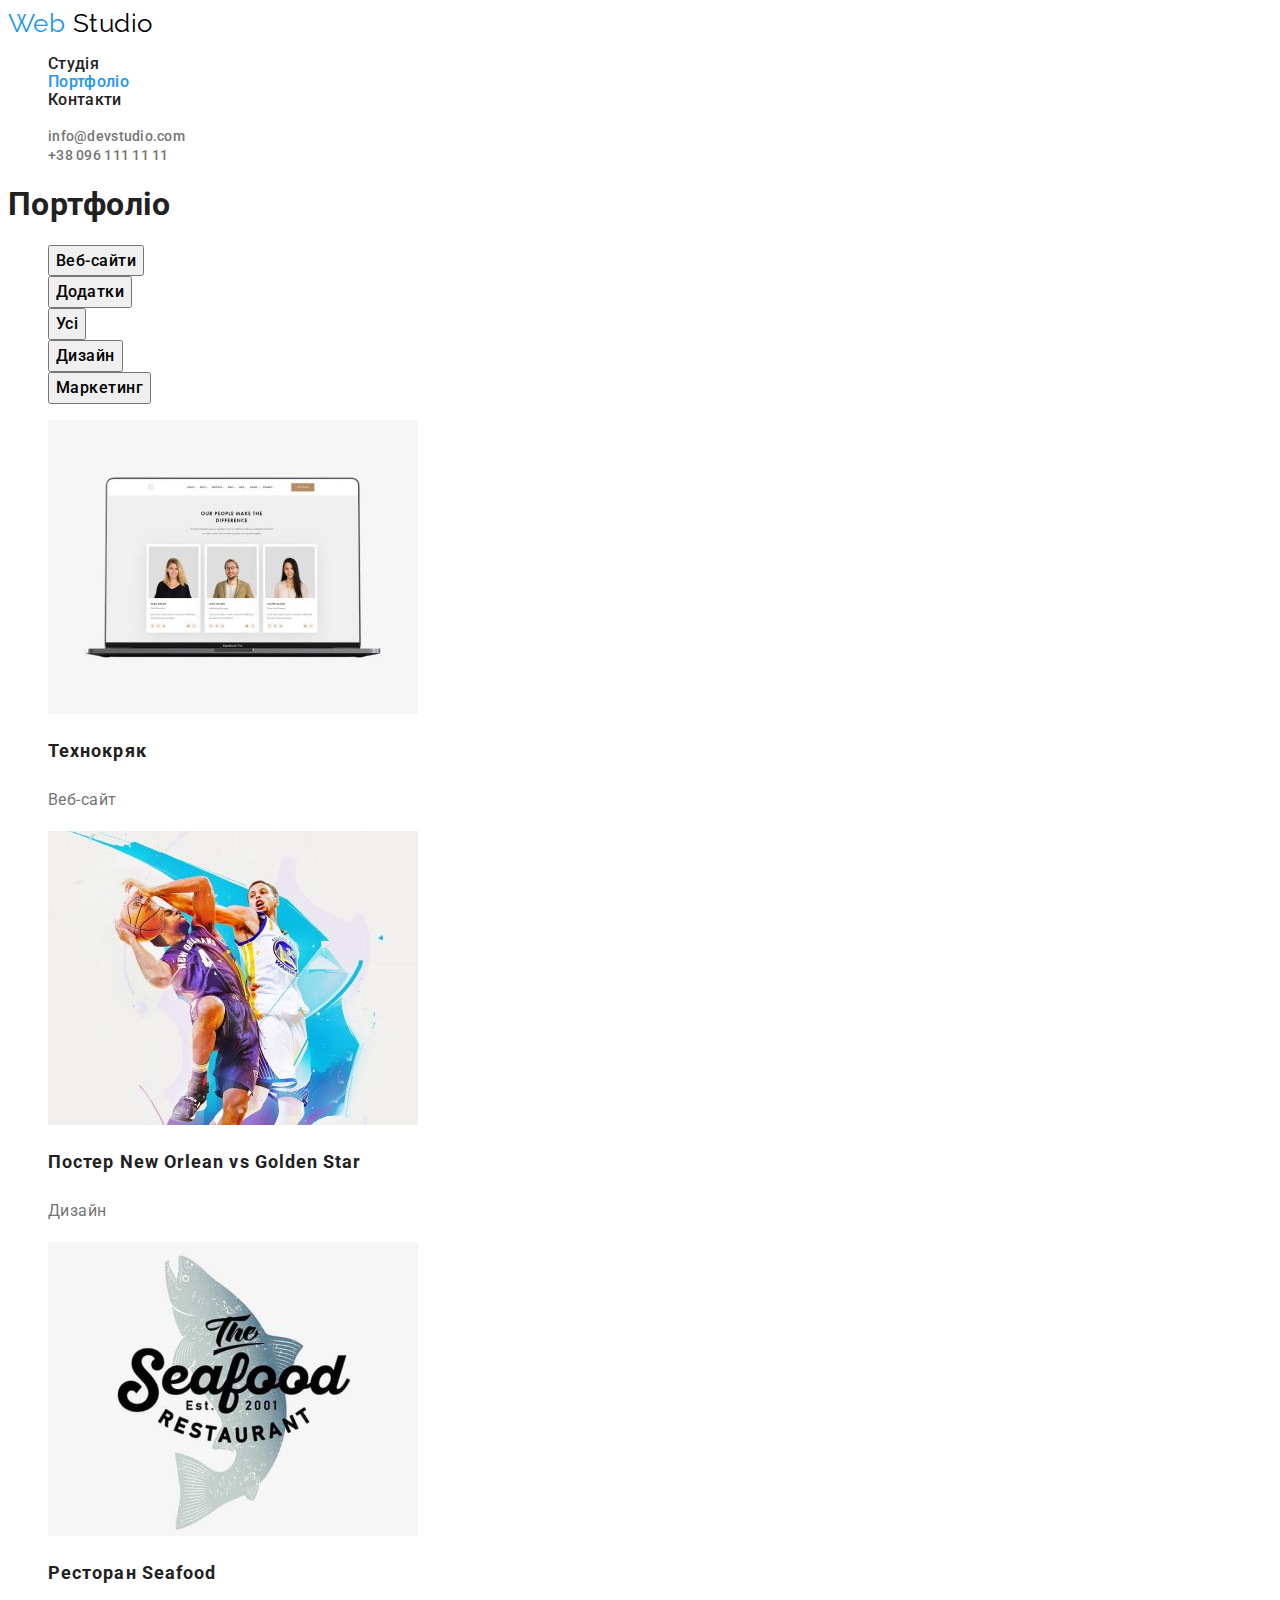
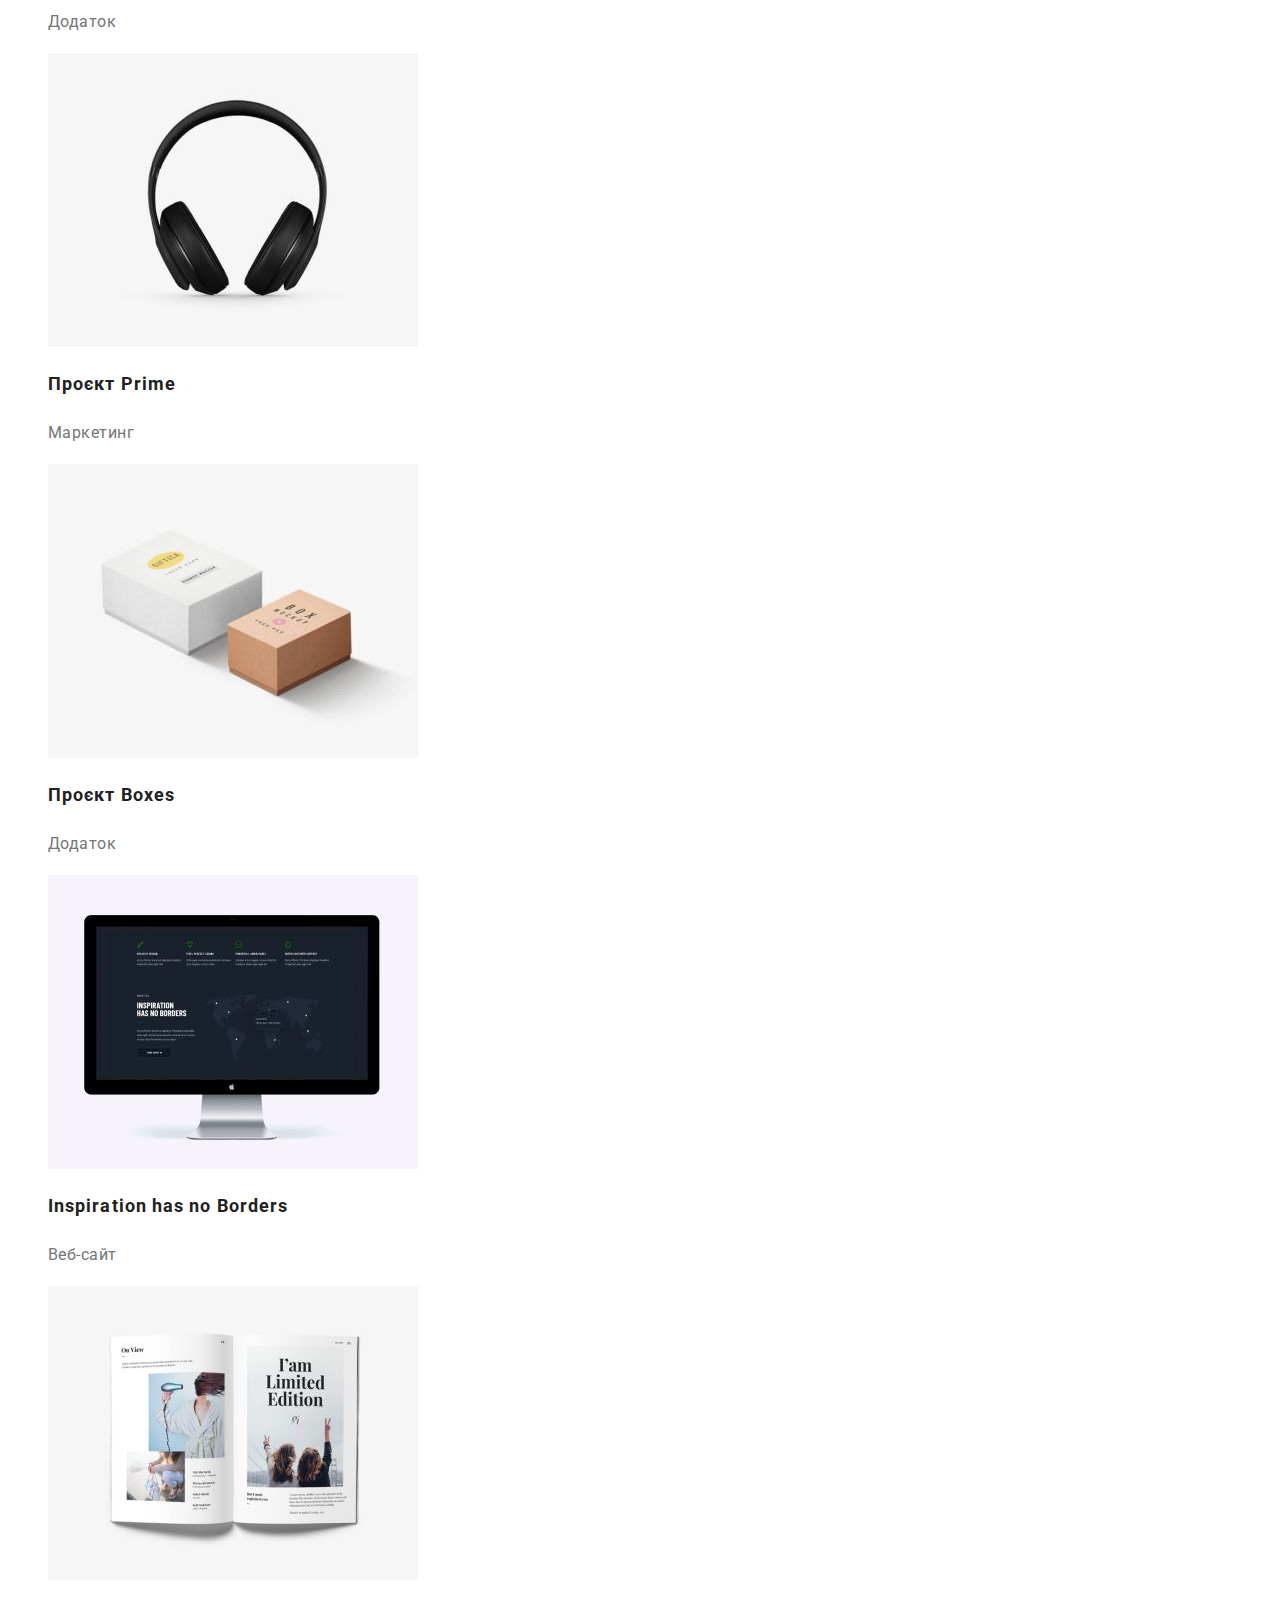
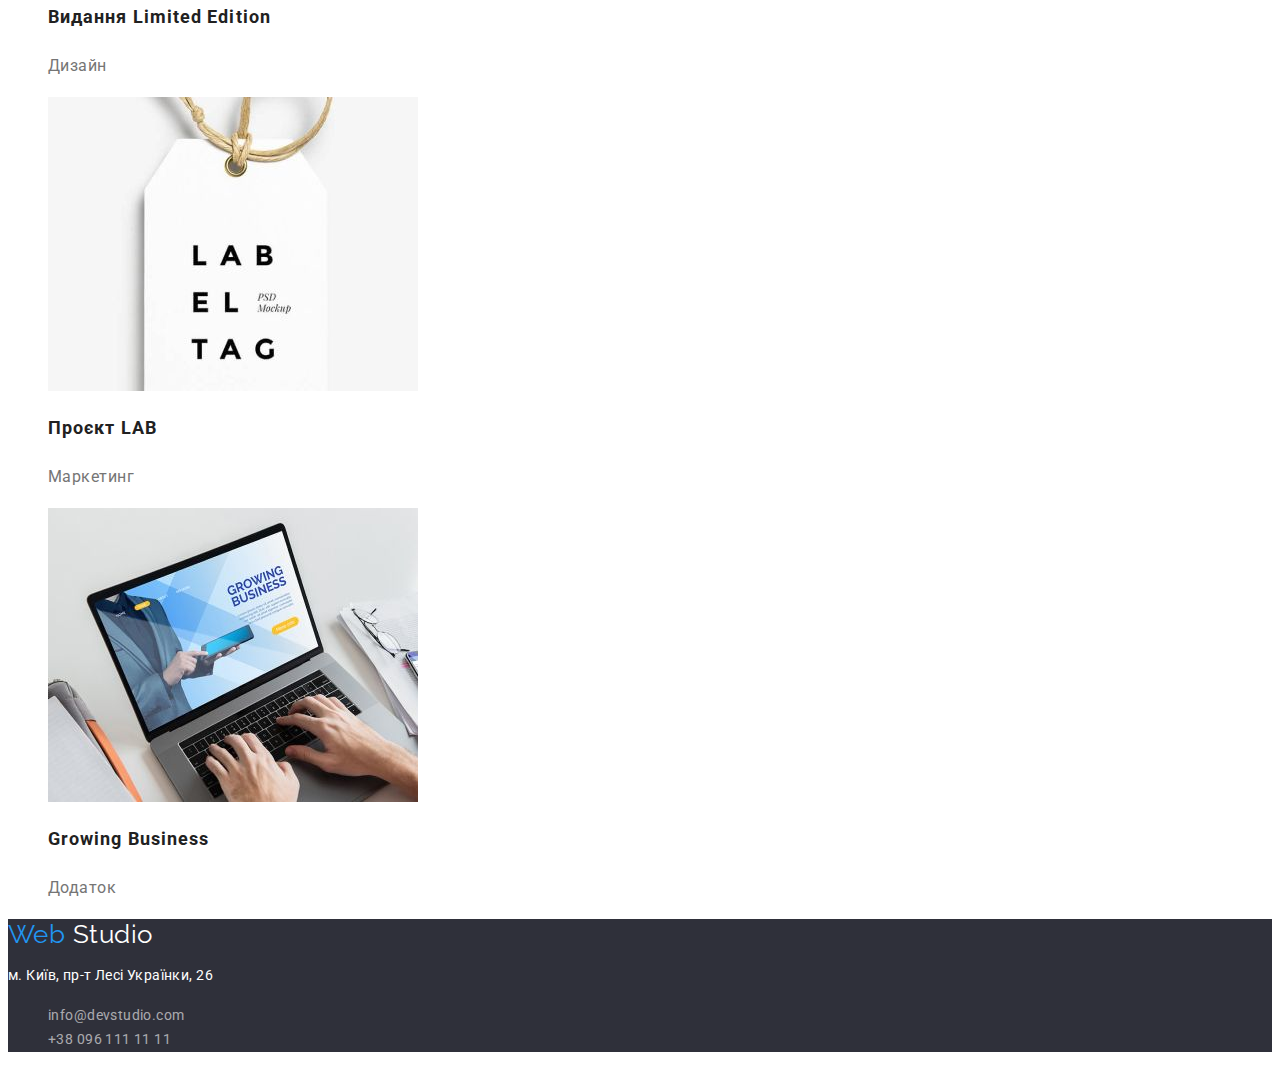
==== commit ba78bbe3: "Fixes" ====
--- a/portfolio.html
+++ b/portfolio.html
@@ -22,7 +22,7 @@
 			<nav class="nav">
 				<ul class="nav-list">
 					<li class="nav-list-item"><a href="./index.html" class="link">Студія</a></li>
-					<li class="nav-list-item"><a href="./portfolio.html" class="link, link-current">Портфоліо</a></li>
+					<li class="nav-list-item"><a href="./portfolio.html" class="link-current">Портфоліо</a></li>
 					<li class="nav-list-item"><a href="" class="link">Контакти</a></li>
 				</ul>
 			</nav>
@@ -36,15 +36,15 @@
 			</ul>
 		</header>
 		<main>
-			<ul class="filter-list">
+			<section class="portfolio">
+				<h1 class="portfolio-title">Портфоліо</h1>
+				<ul class="filter-list">
 				<li class="filter-list-button"><button class="button" type="button">Веб-сайти</button></li>
 				<li class="filter-list-button"><button class="button" type="button">Додатки</button></li>
 				<li class="filter-list-button"><button class="button" type="button">Усі</button></li>
 				<li class="filter-list-button"><button class="button" type="button">Дизайн</button></li>
 				<li class="filter-list-button"><button class="button" type="button">Маркетинг</button></li>
 			</ul>
-			<section class="portfolio">
-				<h1 class="portfolio-title">Портфоліо</h1>
 				<ul class="portfolio-list">
 					<li class="portfolio-list-item">
 						<img src="./images/portfolio-1.jpg" alt="Технокряк" width="370" height="294" />
--- a/css/styles.css
+++ b/css/styles.css
@@ -1,6 +1,7 @@
 /* colors */
 
 :root {
+	/* Colors */
 	--primary-background-color: #ffffff;
 	--secondary-background-color: #2f303a;
 	--tertiary-background-color: #f5f4fa;
@@ -8,16 +9,18 @@
 	--primary-text-color: #212121;
 	--secondary-text-color: #757575;
 	--tertiary-text-color: #ffffff;
-	--secondary-text-color-transparency: #ffffff99;
+	--secondary-text-color-transparency: rgba(255, 255, 255, 0.6);
 	--logo-color: #000000;
 	--cards-border-color: #eeeeee;
 	--unknown-color: #ececec;
 }
 
+
 /* global */
 
 body {
 	font-family: "Roboto", "Arial", "Tahoma", sans-serif;
+	letter-spacing: 0.03em;
 	color: var(--primary-text-color);
 	background-color: var(--primary-background-color);
 }
@@ -35,7 +38,6 @@
 	font-family: "Raleway", sans-serif;
 	font-size: 26px;
 	line-height: 1.19;
-	letter-spacing: 0.03em;
 	color: var(--logo-color);
 }
 
@@ -51,7 +53,6 @@
 
 .nav {
 	font-weight: 500;
-	font-size: 14px;
 	line-height: 1.14;
 	letter-spacing: 0.02em;
 }
@@ -64,7 +65,7 @@
 	color: var(--primary-text-color);
 }
 
-.link-current {
+.nav .link-current {
 	text-decoration: none;
 	color: var(--accent-color);
 }
@@ -195,6 +196,10 @@
 	background-color: var(--secondary-background-color);
 }
 
+.footer .logo {
+	color: var(--tertiary-text-color);
+}
+
 .footer .location {
 	font-style: normal;
 	font-size: 14px;
@@ -208,6 +213,7 @@
 }
 
 .footer .link {
+	text-decoration: none;
 	font-style: normal;
 	font-size: 14px;
 	line-height: 1.71;
